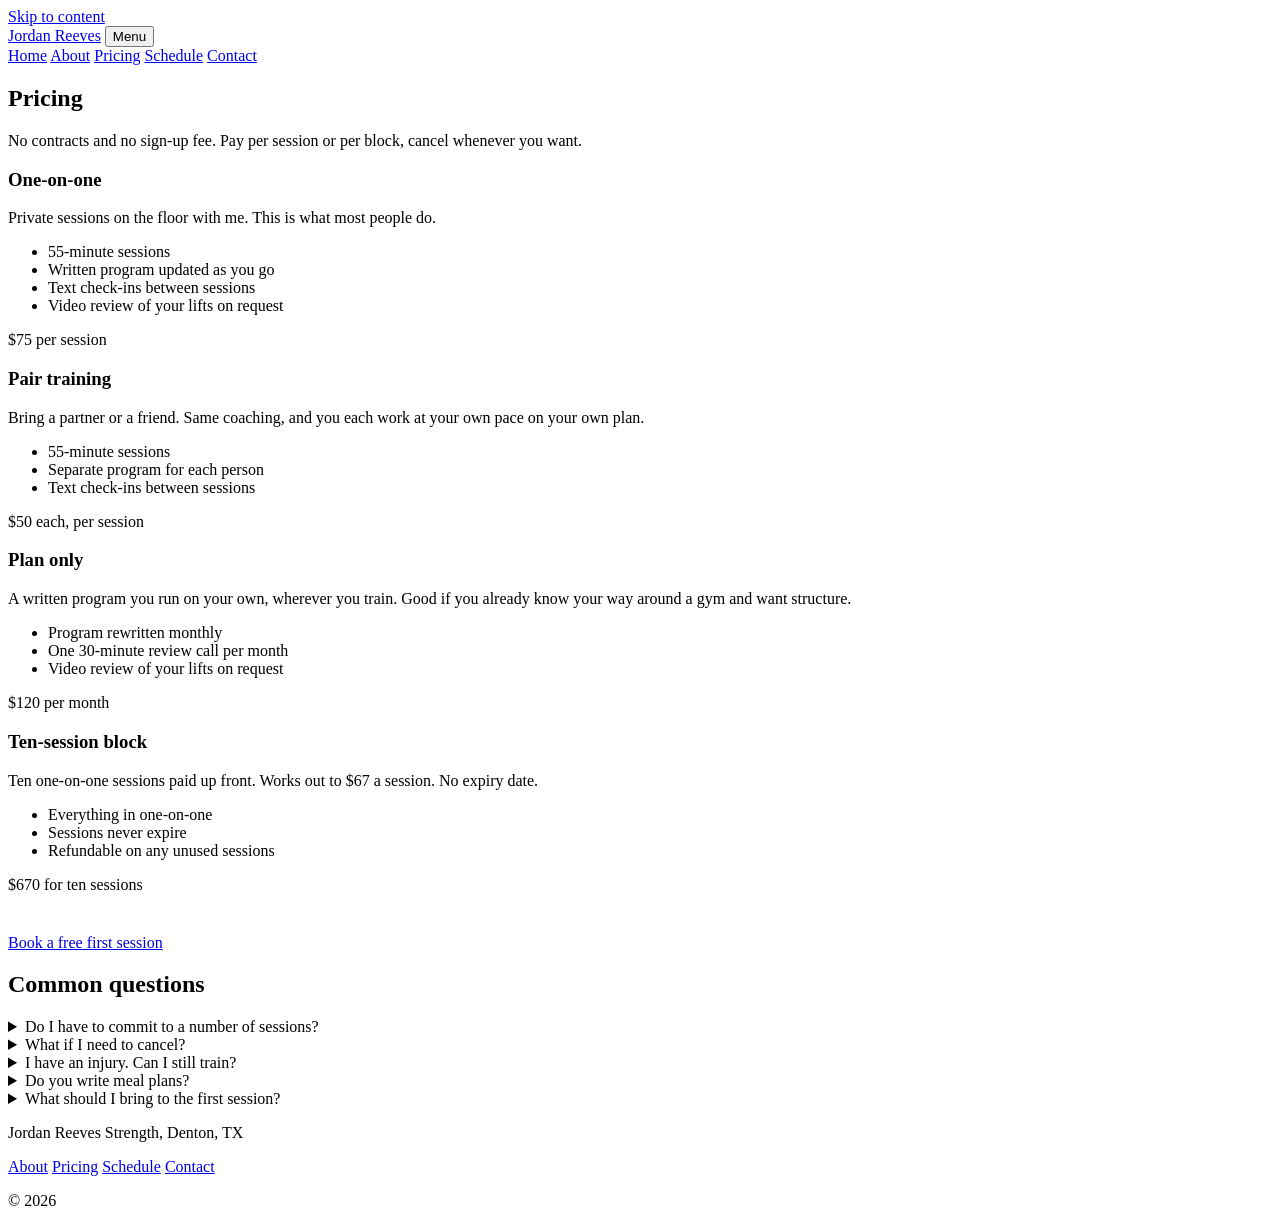
==== Pricing.html @ 9554c5f0 "Big update" ====
<!DOCTYPE html>
<html lang="en">
<head>
<meta charset="utf-8">
<meta name="viewport" content="width=device-width, initial-scale=1">

<title>Pricing | Jordan Reeves Strength</title>
<meta name="description" content="Session rates for one-on-one and pair training in Denton, TX. No contracts, no sign-up fee.">

<link rel="preconnect" href="https://fonts.googleapis.com">
<link rel="preconnect" href="https://fonts.gstatic.com" crossorigin>
<link href="https://fonts.googleapis.com/css2?family=Archivo:wght@400;500;600;700;800&display=swap" rel="stylesheet">
<link rel="stylesheet" href="styles.css">
</head>

<body>

<a class="skip" href="#main">Skip to content</a>

<!-- ===== SHARED HEADER ===== -->
<header class="masthead">
  <div class="wrap masthead__inner">
    <a class="brand" href="index.html">Jordan Reeves</a>
    <button class="nav-toggle" id="nav-toggle" aria-expanded="false" aria-controls="nav">Menu</button>
    <nav class="nav" id="nav" aria-label="Main">
      <a href="index.html">Home</a>
      <a href="about.html">About</a>
      <a href="pricing.html" aria-current="page">Pricing</a>
      <a href="schedule.html">Schedule</a>
      <a href="contact.html">Contact</a>
    </nav>
  </div>
</header>
<!-- ===== END SHARED HEADER ===== -->

<main id="main">

  <section class="section">
    <div class="wrap">
      <h1>Pricing</h1>
      <p class="lede">
        No contracts and no sign-up fee. Pay per session or per block, cancel
        whenever you want.
      </p>
    </div>
  </section>

  <div class="rule" aria-hidden="true"></div>

  <section class="section">
    <div class="wrap">
      <div class="plans">

        <!-- Duplicate a .plan block to add another option. -->
        <div class="plan reveal">
          <div>
            <h3>One-on-one</h3>
            <p class="plan__blurb">
              Private sessions on the floor with me. This is what most people do.
            </p>
            <ul class="plan__includes">
              <li>55-minute sessions</li>
              <li>Written program updated as you go</li>
              <li>Text check-ins between sessions</li>
              <li>Video review of your lifts on request</li>
            </ul>
          </div>
          <p class="plan__price">$75 <span>per session</span></p>
        </div>

        <div class="plan reveal">
          <div>
            <h3>Pair training</h3>
            <p class="plan__blurb">
              Bring a partner or a friend. Same coaching, and you each work at
              your own pace on your own plan.
            </p>
            <ul class="plan__includes">
              <li>55-minute sessions</li>
              <li>Separate program for each person</li>
              <li>Text check-ins between sessions</li>
            </ul>
          </div>
          <p class="plan__price">$50 <span>each, per session</span></p>
        </div>

        <div class="plan reveal">
          <div>
            <h3>Plan only</h3>
            <p class="plan__blurb">
              A written program you run on your own, wherever you train. Good if
              you already know your way around a gym and want structure.
            </p>
            <ul class="plan__includes">
              <li>Program rewritten monthly</li>
              <li>One 30-minute review call per month</li>
              <li>Video review of your lifts on request</li>
            </ul>
          </div>
          <p class="plan__price">$120 <span>per month</span></p>
        </div>

        <div class="plan reveal">
          <div>
            <h3>Ten-session block</h3>
            <p class="plan__blurb">
              Ten one-on-one sessions paid up front. Works out to $67 a session.
              No expiry date.
            </p>
            <ul class="plan__includes">
              <li>Everything in one-on-one</li>
              <li>Sessions never expire</li>
              <li>Refundable on any unused sessions</li>
            </ul>
          </div>
          <p class="plan__price">$670 <span>for ten sessions</span></p>
        </div>

      </div>

      <p style="margin-top: 2.5rem">
        <a class="btn" href="schedule.html">Book a free first session</a>
      </p>
    </div>
  </section>

  <section class="section section--band">
    <div class="wrap">
      <h2 class="reveal">Common questions</h2>
      <div class="faq reveal">

        <details>
          <summary>Do I have to commit to a number of sessions?</summary>
          <p>No. Pay session to session for as long as you like. The ten-session
             block exists because some people prefer it, not because it is required.</p>
        </details>

        <details>
          <summary>What if I need to cancel?</summary>
          <p>Let me know 24 hours ahead and there is no charge. Inside 24 hours
             the session is billed, with the obvious exceptions for illness and
             emergencies.</p>
        </details>

        <details>
          <summary>I have an injury. Can I still train?</summary>
          <p>Usually yes, once your doctor or physical therapist has cleared you
             for resistance training. Bring whatever restrictions they gave you
             and we will work inside them.</p>
        </details>

        <details>
          <summary>Do you write meal plans?</summary>
          <p>No. I am not a dietitian and writing meal plans would be outside
             what I am qualified to do. I can talk through general habits and
             refer you to someone if you need more than that.</p>
        </details>

        <details>
          <summary>What should I bring to the first session?</summary>
          <p>Shoes you can stand in comfortably and water. That is it. There is
             no locker room fee and nothing to sign beforehand.</p>
        </details>

      </div>
    </div>
  </section>

</main>

<!-- ===== SHARED FOOTER ===== -->
<footer class="footer">
  <div class="wrap footer__inner">
    <p>Jordan Reeves Strength, Denton, TX</p>
    <nav aria-label="Footer">
      <a href="about.html">About</a>
      <a href="pricing.html">Pricing</a>
      <a href="schedule.html">Schedule</a>
      <a href="contact.html">Contact</a>
    </nav>
    <p>&copy; <span data-year>2026</span></p>
  </div>
</footer>
<!-- ===== END SHARED FOOTER ===== -->

<script src="main.js"></script>
</body>
</html>
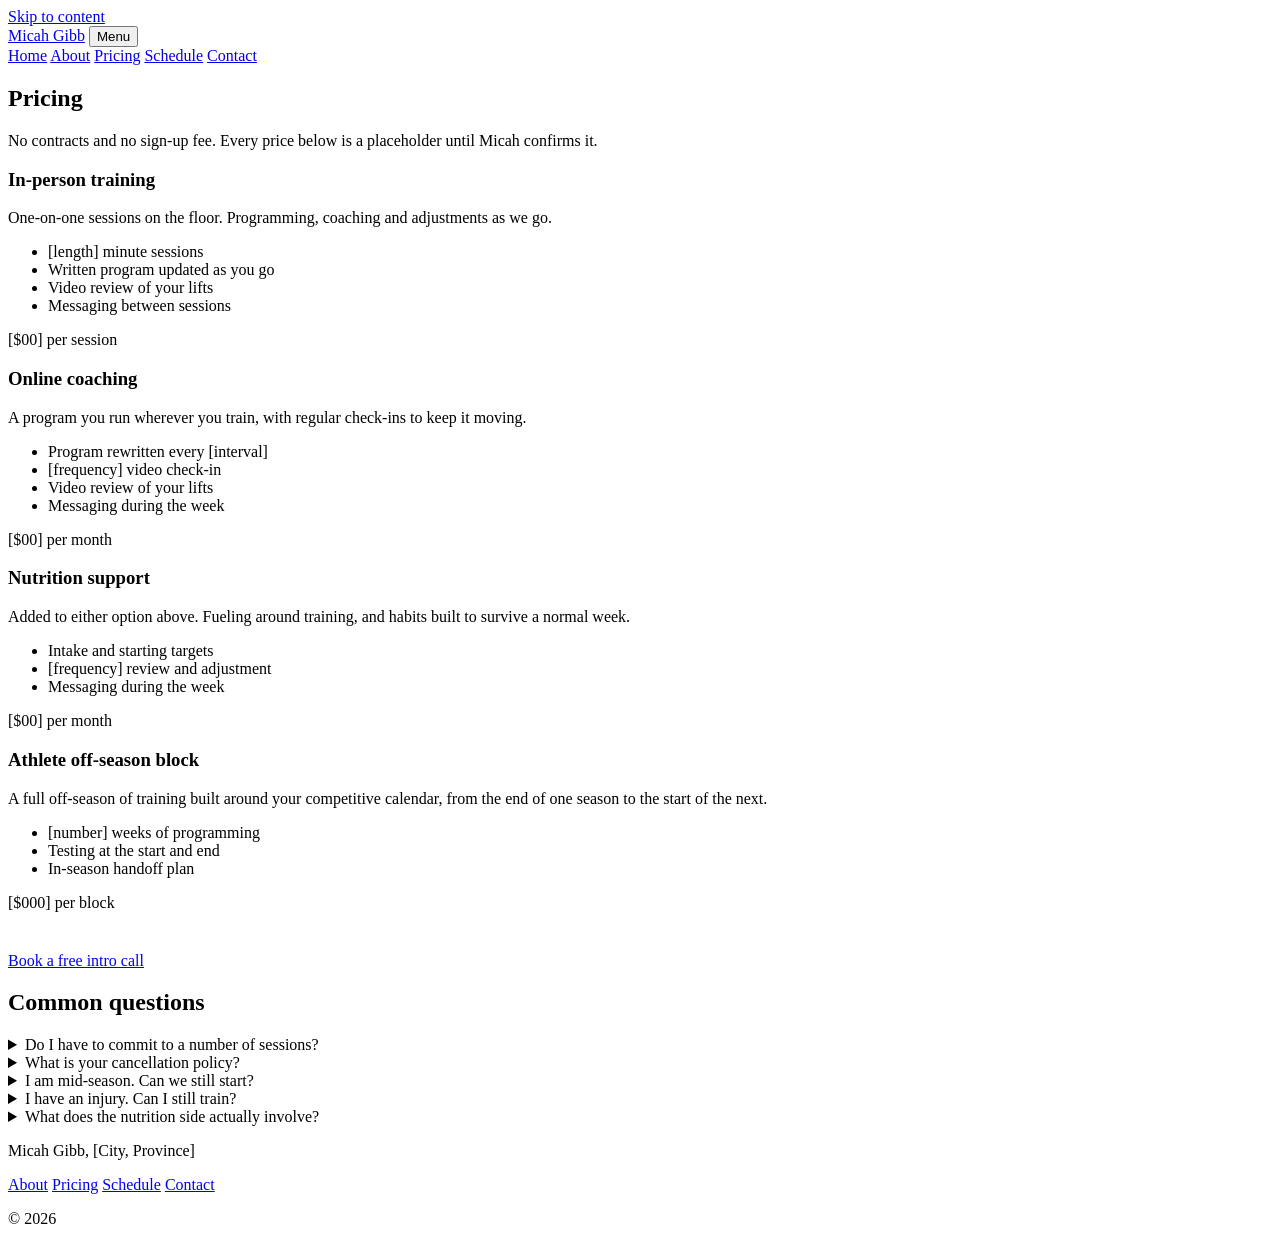
==== commit 15efbcaf: "Styling and photos" ====
--- a/Pricing.html
+++ b/Pricing.html
@@ -4,8 +4,8 @@
 <meta charset="utf-8">
 <meta name="viewport" content="width=device-width, initial-scale=1">
 
-<title>Pricing | Jordan Reeves Strength</title>
-<meta name="description" content="Session rates for one-on-one and pair training in Denton, TX. No contracts, no sign-up fee.">
+<title>Pricing | Micah Gibb</title>
+<meta name="description" content="Rates for in-person training, online coaching and nutrition support. No contracts.">
 
 <link rel="preconnect" href="https://fonts.googleapis.com">
 <link rel="preconnect" href="https://fonts.gstatic.com" crossorigin>
@@ -17,10 +17,9 @@
 
 <a class="skip" href="#main">Skip to content</a>
 
-<!-- ===== SHARED HEADER ===== -->
 <header class="masthead">
   <div class="wrap masthead__inner">
-    <a class="brand" href="index.html">Jordan Reeves</a>
+    <a class="brand" href="index.html">Micah Gibb</a>
     <button class="nav-toggle" id="nav-toggle" aria-expanded="false" aria-controls="nav">Menu</button>
     <nav class="nav" id="nav" aria-label="Main">
       <a href="index.html">Home</a>
@@ -31,7 +30,6 @@
     </nav>
   </div>
 </header>
-<!-- ===== END SHARED HEADER ===== -->
 
 <main id="main">
 
@@ -39,8 +37,8 @@
     <div class="wrap">
       <h1>Pricing</h1>
       <p class="lede">
-        No contracts and no sign-up fee. Pay per session or per block, cancel
-        whenever you want.
+        No contracts and no sign-up fee. Every price below is a placeholder
+        until Micah confirms it.
       </p>
     </div>
   </section>
@@ -54,72 +52,74 @@
         <!-- Duplicate a .plan block to add another option. -->
         <div class="plan reveal">
           <div>
-            <h3>One-on-one</h3>
+            <h3>In-person training</h3>
             <p class="plan__blurb">
-              Private sessions on the floor with me. This is what most people do.
+              One-on-one sessions on the floor. Programming, coaching and
+              adjustments as we go.
             </p>
             <ul class="plan__includes">
-              <li>55-minute sessions</li>
+              <li>[length] minute sessions</li>
               <li>Written program updated as you go</li>
-              <li>Text check-ins between sessions</li>
-              <li>Video review of your lifts on request</li>
+              <li>Video review of your lifts</li>
+              <li>Messaging between sessions</li>
             </ul>
           </div>
-          <p class="plan__price">$75 <span>per session</span></p>
+          <p class="plan__price">[$00] <span>per session</span></p>
         </div>
 
         <div class="plan reveal">
           <div>
-            <h3>Pair training</h3>
+            <h3>Online coaching</h3>
             <p class="plan__blurb">
-              Bring a partner or a friend. Same coaching, and you each work at
-              your own pace on your own plan.
+              A program you run wherever you train, with regular check-ins to
+              keep it moving.
             </p>
             <ul class="plan__includes">
-              <li>55-minute sessions</li>
-              <li>Separate program for each person</li>
-              <li>Text check-ins between sessions</li>
+              <li>Program rewritten every [interval]</li>
+              <li>[frequency] video check-in</li>
+              <li>Video review of your lifts</li>
+              <li>Messaging during the week</li>
             </ul>
           </div>
-          <p class="plan__price">$50 <span>each, per session</span></p>
+          <p class="plan__price">[$00] <span>per month</span></p>
         </div>
 
         <div class="plan reveal">
           <div>
-            <h3>Plan only</h3>
+            <h3>Nutrition support</h3>
             <p class="plan__blurb">
-              A written program you run on your own, wherever you train. Good if
-              you already know your way around a gym and want structure.
+              Added to either option above. Fueling around training, and habits
+              built to survive a normal week.
             </p>
             <ul class="plan__includes">
-              <li>Program rewritten monthly</li>
-              <li>One 30-minute review call per month</li>
-              <li>Video review of your lifts on request</li>
+              <li>Intake and starting targets</li>
+              <li>[frequency] review and adjustment</li>
+              <li>Messaging during the week</li>
             </ul>
           </div>
-          <p class="plan__price">$120 <span>per month</span></p>
+          <p class="plan__price">[$00] <span>per month</span></p>
         </div>
 
         <div class="plan reveal">
           <div>
-            <h3>Ten-session block</h3>
+            <h3>Athlete off-season block</h3>
             <p class="plan__blurb">
-              Ten one-on-one sessions paid up front. Works out to $67 a session.
-              No expiry date.
+              A full off-season of training built around your competitive
+              calendar, from the end of one season to the start of the next.
             </p>
             <ul class="plan__includes">
-              <li>Everything in one-on-one</li>
-              <li>Sessions never expire</li>
-              <li>Refundable on any unused sessions</li>
+              <li>[number] weeks of programming</li>
+              <li>Testing at the start and end</li>
+              <li>In-season handoff plan</li>
             </ul>
           </div>
-          <p class="plan__price">$670 <span>for ten sessions</span></p>
+          <p class="plan__price">[$000] <span>per block</span></p>
         </div>
 
       </div>
 
       <p style="margin-top: 2.5rem">
-        <a class="btn" href="schedule.html">Book a free first session</a>
+        <a class="btn" href="schedule.html">Book a free intro call</a>
       </p>
     </div>
   </section>
@@ -131,35 +131,36 @@
 
         <details>
           <summary>Do I have to commit to a number of sessions?</summary>
-          <p>No. Pay session to session for as long as you like. The ten-session
-             block exists because some people prefer it, not because it is required.</p>
+          <p>[Micah to confirm. Draft answer: no, pay session to session for as
+             long as you like.]</p>
         </details>
 
         <details>
-          <summary>What if I need to cancel?</summary>
-          <p>Let me know 24 hours ahead and there is no charge. Inside 24 hours
-             the session is billed, with the obvious exceptions for illness and
-             emergencies.</p>
+          <summary>What is your cancellation policy?</summary>
+          <p>[Micah to confirm. Draft answer: 24 hours notice and there is no
+             charge, with the obvious exceptions for illness and emergencies.]</p>
+        </details>
+
+        <details>
+          <summary>I am mid-season. Can we still start?</summary>
+          <p>Yes, and it changes the plan. In-season work is about holding onto
+             what you built and staying available to play, not adding load.
+             We would build toward the real block in the off-season.</p>
         </details>
 
         <details>
           <summary>I have an injury. Can I still train?</summary>
-          <p>Usually yes, once your doctor or physical therapist has cleared you
+          <p>Usually yes, once your doctor or physiotherapist has cleared you
              for resistance training. Bring whatever restrictions they gave you
-             and we will work inside them.</p>
+             and we work inside them.</p>
         </details>
 
         <details>
-          <summary>Do you write meal plans?</summary>
-          <p>No. I am not a dietitian and writing meal plans would be outside
-             what I am qualified to do. I can talk through general habits and
-             refer you to someone if you need more than that.</p>
-        </details>
-
-        <details>
-          <summary>What should I bring to the first session?</summary>
-          <p>Shoes you can stand in comfortably and water. That is it. There is
-             no locker room fee and nothing to sign beforehand.</p>
+          <summary>What does the nutrition side actually involve?</summary>
+          <p>[Micah to confirm the scope here, since it depends on his
+             qualifications. Worth being explicit about what he does and does
+             not do, because it is the question clients ask most and the area
+             where scope of practice matters.]</p>
         </details>
 
       </div>
@@ -168,10 +169,9 @@
 
 </main>
 
-<!-- ===== SHARED FOOTER ===== -->
 <footer class="footer">
   <div class="wrap footer__inner">
-    <p>Jordan Reeves Strength, Denton, TX</p>
+    <p>Micah Gibb, [City, Province]</p>
     <nav aria-label="Footer">
       <a href="about.html">About</a>
       <a href="pricing.html">Pricing</a>
@@ -181,7 +181,6 @@
     <p>&copy; <span data-year>2026</span></p>
   </div>
 </footer>
-<!-- ===== END SHARED FOOTER ===== -->
 
 <script src="main.js"></script>
 </body>
